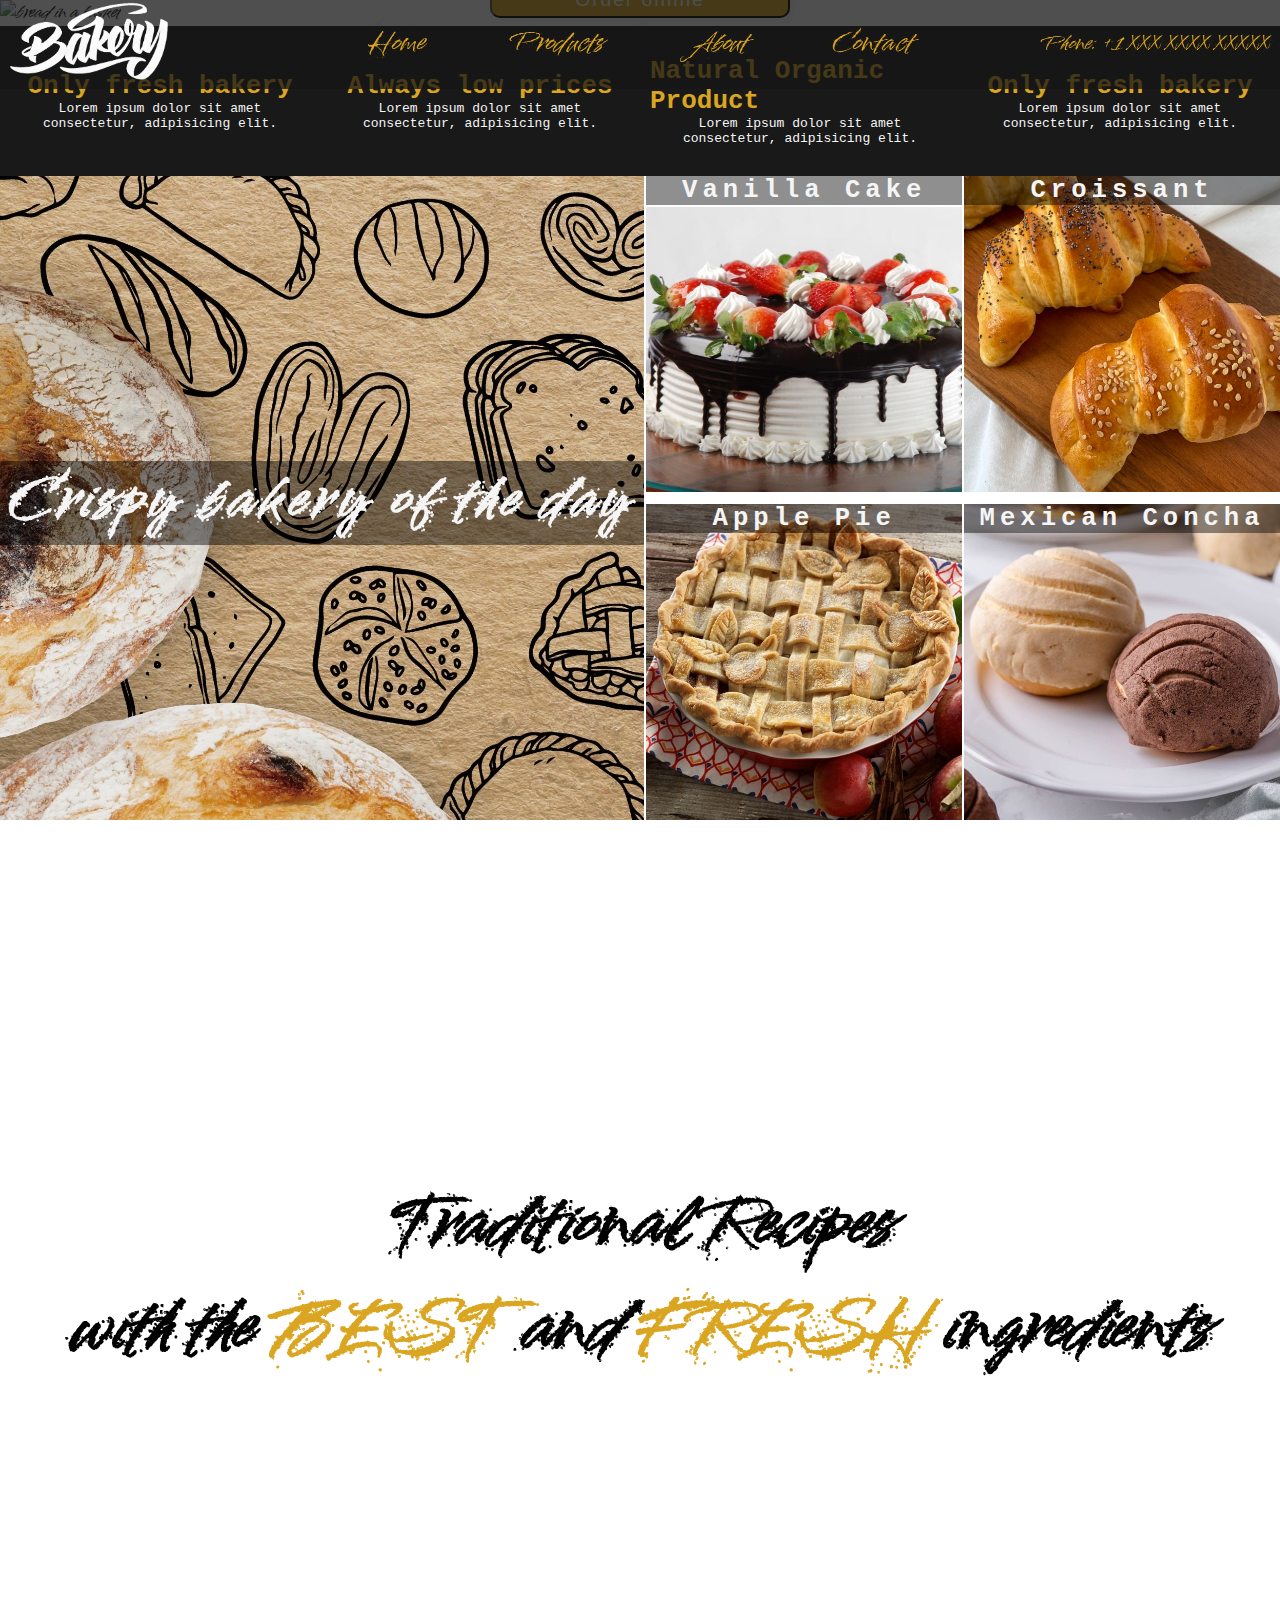
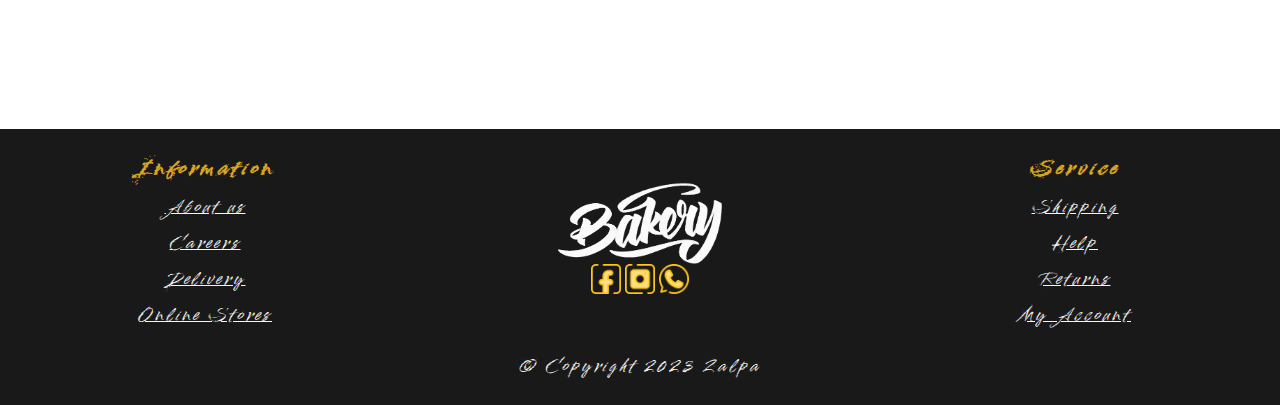
==== index.html @ f4e5ceb3 "first version" ====
<!DOCTYPE html>
<html lang="en">
    <head>
        <meta charset="UTF-8" />
        <meta name="viewport" content="width=device-width, initial-scale=1.0" />
        <title>Bakery</title>
        <link rel="stylesheet" href="./css/styles.css" />
        <script src="./js/scripts.js"></script>
    </head>
    <body>
        <nav id="navbar">
            <div class="logo">
                <img src="./imgs/logo2.png" alt="Logo bakery" />
            </div>
            <div class="menu">
                <div><a href="index.html">Home</a></div>
                <div><a href="./pages/products.html">Products</a></div>
                <div><a href="./pages/about.html">About</a></div>
                <div><a href="./pages/contact.html">Contact</a></div>
            </div>
            <div class="contact">
                <p>Phone: +1 XXX XXXX XXXXX</p>
            </div>
            <div class="hamburgercontainer">
                <div class="hamburgericon" onclick="openMenu(this)">
                    <div class="bar bar1"></div>
                    <div class="bar bar2"></div>
                    <div class="bar bar3"></div>
                </div>
            </div>
        </nav>
        <div id="menusmall" class="navcontainerlinkssmall">
            <a href="index.html">
                <span>HOME</span>
            </a>
            <a href="./pages/products.html">
                <span>PRODUCTS</span>
            </a>
            <a href="./pages/about.html">
                <span>ABOUT</span>
            </a>
            <a href="./pages/contact.html">
                <span>CONTACT</span>
            </a>
        </div>
        <section class="hero-banner">
            <img
                id="banner-img"
                src="./imgs/rye-sliced-bread-table.jpg"
                alt="bread in a basket"
            />
            <div class="first-text-banner">
                <span>
                    <span>M</span>
                    <span>a</span>
                    <span>k</span>
                    <span>e</span>
                </span>
                <span>
                    <span>C</span>
                    <span>r</span>
                    <span>i</span>
                    <span>s</span>
                    <span>p</span>
                    <span>y</span>
                </span>
                <span>
                    <span>B</span>
                    <span>r</span>
                    <span>e</span>
                    <span>a</span>
                    <span>d</span>
                </span>
            </div>
            <div class="second-text-banner">
                <span>
                    <span>W</span>
                    <span>i</span>
                    <span>t</span>
                    <span>h</span>
                </span>
                <span>
                    <span>L</span>
                    <span>o</span>
                    <span>v</span>
                    <span>e</span>
                </span>
            </div>
            <a href="./pages/products.html"
                ><button class="calltoAction">Order online</button></a
            >
        </section>
        <section class="features">
            <div class="feature">
                <h1>Only fresh bakery</h1>
                <p>Lorem ipsum dolor sit amet consectetur, adipisicing elit.</p>
            </div>
            <div class="feature">
                <h1>Always low prices</h1>
                <p>Lorem ipsum dolor sit amet consectetur, adipisicing elit.</p>
            </div>
            <div class="feature">
                <h1>Natural Organic Product</h1>
                <p>Lorem ipsum dolor sit amet consectetur, adipisicing elit.</p>
            </div>
            <div class="feature">
                <h1>Only fresh bakery</h1>
                <p>Lorem ipsum dolor sit amet consectetur, adipisicing elit.</p>
            </div>
        </section>
        <section class="gallery1">
            <div class="main-img">
                <img src="./imgs/half.jpg" alt="bread" />
                <p>Crispy bakery of the day</p>
            </div>
            <div class="cake">
                <img
                    src="./imgs/pastel_de_fresa_23942_orig.jpg"
                    alt="strawberry cake"
                />
                <p>Vanilla Cake</p>
            </div>
            <div class="croissant">
                <img src="./imgs/croissant.jpg" alt="croissant" />
                <p>Croissant</p>
            </div>
            <div class="pie">
                <img src="./imgs/applepie2770x628_8638.jpg" alt="apple pie" />
                <p>Apple Pie</p>
            </div>
            <div class="concha">
                <img
                    src="./imgs/concha-bread-recipe.jpg"
                    alt="concha mexican bread"
                />
                <p>Mexican Concha</p>
            </div>
        </section>
        <section class="parallax-background">
            <h1>Traditional Recipes</h1>
            <h1>
                with the <span class="highlighted">BEST</span> and
                <span class="highlighted">FRESH</span> ingredients
            </h1>
        </section>
        <footer>
            <div class="information">
                <h3>Information</h3>
                <a href="">About us</a>
                <a href="">Careers</a>
                <a href="">Delivery</a>
                <a href="">Online Stores</a>
            </div>
            <div class="service">
                <h3>Service</h3>
                <a href="">Shipping</a>
                <a href="">Help</a>
                <a href="">Returns</a>
                <a href="">My Account</a>
            </div>
            <div class="logo-social-media">
                <img src="./imgs/logo2.png" alt="Logo Bakery" />
                <div class="social-media">
                    <img src="./imgs/facebook.png" alt="facebook icon" />
                    <img src="./imgs/instagram.png" alt="instagram icon" />
                    <img src="./imgs/whatsapp.png" alt="whatsapp icon" />
                </div>
            </div>
            <div class="copyright">
                <p>© Copyright 2023 Zalpa</p>
            </div>
        </footer>
    </body>
</html>
---- css/styles.css ----
/* default styles*/
@import url('https://fonts.googleapis.com/css2?family=Splash&display=swap');

/*Variables declaration for colors*/
:root {
    --primary-color: whitesmoke;
    --secondary-color: goldenrod;
    --terciary-shadow: rgba(21, 21, 21, 0.753);
    --terciary-shadow2: rgba(0, 0, 0, 0.902);
    --terciary-shadow3: rgba(0, 0, 0, 0.438);
}

* {
    padding: 0;
    margin: 0;
    box-sizing: border-box;
}

body {
    font-family: 'Splash', cursive;
}

/* styles for navbar on phones, tablets and desktops*/
nav {
    display: grid;
    grid-template-columns: repeat(3, 1fr);
    grid-template-areas:
        'logo contact hamburger';
    background-color: var(--terciary-shadow);
    color: var(--secondary-color);
    padding: 0px 10px;
    position: fixed;
    top: 0;
    z-index: 3;
    transition: transform .3s linear;
}

nav a {
    color: var(--secondary-color);
    text-decoration: none;
    position: relative;
}

nav a::after {
    content: "";
    width: 0%;
    position: absolute;
    bottom: 0;
    left: 0;
    border-bottom: 3px solid var(--primary-color);
    transition: all .3s linear;
}

nav a:hover::after {
    width: 100%;
}

.logo {
    grid-area: logo;
}

.logo img {
    width: 75%;
}

.menu {
    grid-area: menu;
    display: none;
    justify-content: space-around;
    align-items: center;
    font-size: x-large;
}

.contact {
    grid-area: contact;
    display: flex;
    justify-content: flex-end;
    align-items: center;
    font-size: medium;
}

.hamburgercontainer {
    grid-area: hamburger;
}

/* Hamburger icon with movement */
.hamburgercontainer {
    display: flex;
    justify-content: end;
    align-items: center;
    grid-area: hamburger;
}

.hamburgericon {
    display: inline-block
}

.bar {
    width: 35px;
    height: 5px;
    background-color: var(--primary-color);
    margin-top: 6px;
    border-radius: 5px;
    transition: 0.4s;
}

.change .bar1 {
    transform: translate(0, 11px) rotate(-45deg);
}

.change .bar2 {
    opacity: 0;
}

.change .bar3 {
    transform: translate(0, -11px) rotate(45deg);
}

/*modal menu for small devices*/
.navcontainerlinkssmall {
    display: flex;
    flex-direction: column;
    justify-content: center;
    align-items: center;
    gap: 10px;
    width: 100%;
    height: 100vh;
    background-color: var(--terciary-shadow2);
    opacity: .8;
    position: fixed;
    top: 0;
    z-index: 2;
    transition: 0.4s;
    transform: translateX(-100%);
}

.navcontainerlinkssmall a {
    display: flex;
    flex-direction: column;
    align-items: center;
    text-decoration: none;
    color: var(--secondary-color);
}

.navcontainerlinkssmall.show {
    transform: translateX(0);
}

/*-------------------------------------*/
.hero-banner {
    position: relative;
    overflow: hidden;
    width: 100%;
}

.hero-banner>img {
    width: 1500px;
    object-position: -200px;
    transition: transform 5s ease-in-out;
}

.first-text-banner {
    position: absolute;
    top: 7%;
    left: 10%;
    color: var(--primary-color);
    font-size: 6vw;
    display: flex;
    gap: 15px;
}

.second-text-banner {
    position: absolute;
    top: 10%;
    left: 10%;
    color: var(--primary-color);
    font-size: 11vw;
    display: flex;
    gap: 15px;
}

.calltoAction {
    position: absolute;
    bottom: 30%;
    left: 50%;
    transform: translateX(-50%);
    background-color: var(--secondary-color);
    color: var(--primary-color);
    padding: 5px;
    border-radius: 10px;
    font-size: larger;
    letter-spacing: 2px;
    width: 150px;
    cursor: pointer;
    box-shadow: 5px 5px 5px var(--primary-color);
}

.calltoAction:hover {
    transform: translateX(-50%) translateY(10%);
    box-shadow: 5px 2px 5px var(--primary-color);
}

.features {
    font-family: 'Courier New', Courier, monospace;
    font-size: small;
    display: flex;
    flex-wrap: wrap;
    background-color: var(--terciary-shadow2);
}

.feature {
    flex: 1 1 300px;
    display: flex;
    flex-direction: column;
    justify-content: center;
    align-items: center;
    padding: 30px 10px;
}

.feature>h1 {
    color: var(--secondary-color);
}

.feature>p {
    color: var(--primary-color);
    text-align: center;
}

.gallery1 {
    display: grid;
    gap: 2px;
    grid-template-columns: 1fr;
    grid-template-areas:
        'main'
        'cake'
        'croissant'
        'pie'
        'concha';
}

.gallery1 img {
    width: 100%;
    object-fit: cover;
}

.main-img {
    grid-area: main;
    position: relative;
}

.main-img>p {
    background-color: var(--terciary-shadow3);
    position: absolute;
    top: 50%;
    transform: translateY(-50%);
    width: 100%;
    color: var(--primary-color);
    letter-spacing: 5px;
    font-size: 5vw;
    font-weight: bold;
    text-align: center;
}

.cake {
    grid-area: cake;
    position: relative;
}

.cake>p,
.croissant>p,
.pie>p,
.concha>p {
    background-color: var(--terciary-shadow3);
    position: absolute;
    top: 0;
    width: 100%;
    color: var(--primary-color);
    letter-spacing: 5px;
    font-size: 5vw;
    font-weight: bold;
    text-align: center;
    font-family: 'Courier New', Courier, monospace;
}

.croissant {
    grid-area: croissant;
    position: relative;
}

.pie {
    grid-area: pie;
    position: relative;
}

.concha {
    grid-area: concha;
    position: relative;
}

.parallax-background {
    height: 100vh;
    background-image: url('../imgs/white-flower-with-cooking-ingredients-table.jpg');
    background-position: center;
    background-size: cover;
    background-attachment: fixed;
    display: flex;
    flex-direction: column;
    justify-content: center;
    align-items: center;
}

.parallax-background>h1 {
    font-size: 8vw;
    text-align: center;
}

.highlighted {
    color: var(--secondary-color);
}

footer {
    display: grid;
    padding: 25px 0;
    gap: 25px;
    background-color: var(--terciary-shadow2);
    grid-template-columns: 1fr;
    grid-template-areas:
        'information'
        'service'
        'social'
        'copyright';
}

.information {
    grid-area: information;
    display: flex;
    gap: 10px;
    flex-direction: column;
    justify-content: center;
    align-items: center;
}

.service {
    grid-area: service;
    display: flex;
    gap: 10px;
    flex-direction: column;
    justify-content: center;
    align-items: center;
}

.information>a,
.service>a {
    color: var(--primary-color);
    letter-spacing: 3px;
}

.information>h3,
.service>h3 {
    color: var(--secondary-color);
    letter-spacing: 4px;
}

.logo-social-media {
    grid-area: social;
    display: flex;
    flex-direction: column;
    justify-content: center;
    align-items: center;
}

.logo-social-media>img {
    width: 40%;
}

.social-media img {
    width: 30px;
    cursor: pointer;
}

.copyright {
    grid-area: copyright;
    display: flex;
    justify-content: center;
    color: var(--primary-color);
    letter-spacing: 3px;
}

/*Styles for products page, this is Flex so I dont need to change the layout with different screen size*/
.page-title {
    background-color: var(--terciary-shadow2);
    color: var(--primary-color);
    display: flex;
    justify-content: center;
    padding: 30px 0;
    font-size: xx-large;
    letter-spacing: 3px;
}

.product-container {
    display: flex;
    justify-content: center;
    flex-wrap: wrap;
    gap: 10px;
    background-color: var(--terciary-shadow2);
    padding: 0 30px;
}

.product {
    flex: 0 1 300px;
    display: flex;
    flex-direction: column;
    justify-content: space-around;
    align-items: center;
    background-color: var(--terciary-shadow2);
    padding: 10px 0;
}

.product>img {
    width: 100%;
}

.product>p {
    color: var(--primary-color);
}

.product>h4 {
    color: var(--secondary-color);
}

.product>button {
    border-radius: 10px;
    border: 1px solid var(--secondary-color);
    color: var(--secondary-color);
    background-color: var(--terciary-shadow3);
    padding: 3px 10px;
}

/*-------------------------------------------------------*/
.about-us-container {
    display: grid;
    grid-template-columns: 1fr;
    gap: 3px;
    justify-content: center;
    grid-template-areas:
        'ustext'
        'usimg1'
        'usimg2';
}

.about-us-container img {
    width: 100%;
}

.about-us-text {
    grid-area: ustext;
    padding: 20px;
    font-family: 'Courier New', Courier, monospace;
}

.about-us-img1 {
    grid-area: usimg1;
    margin: auto;
    width: 100%;
}

.about-us-img2 {
    grid-area: usimg2;
    margin: auto;
    width: 100%;
}

.contact-container {
    display: flex;
    flex-wrap: wrap;
    gap: 50px;
    font-family: 'Courier New', Courier, monospace;
    padding: 10% 2%;
    font-size: x-large;
}

.contact-container>div {
    flex: 1 1 300px;
    display: flex;
    flex-direction: column;
    gap: 50px;
}

.form-contact {
    display: flex;
    flex-direction: column;
    gap: 10px;
    align-items: center;
    font-weight: bold;
}

.form-contact input {
    border-radius: 10px;
}

.form-contact button {
    border-radius: 10px;
    padding: 2px 10px;
    background-color: transparent;
    color: var(--secondary-color);
    border: 2px solid var(--secondary-color);
    font-weight: bold;
    font-size: large;
}

.form-contact>div {
    display: flex;
    width: 70%;
    justify-content: space-between;
}

@media only screen and (min-width: 821px) {
    nav {
        grid-template-columns: 1fr 2fr 1fr;
        grid-template-areas:
            'logo menu contact';
    }

    .menu {
        display: flex;
    }

    .logo img {
        width: 50%;
    }

    .hamburgercontainer {
        display: none;
    }

    .contact {
        font-size: larger;
    }

    .hero-banner>img {
        width: 100%;
        transform: scale(110%);
        object-position: 0px;
        transition: transform 5s ease-in-out;
    }

    .first-text-banner {
        top: 10%;
        left: 25%;
    }

    .second-text-banner {
        top: 15%;
        left: 25%;
    }

    .calltoAction {
        width: 300px;
    }

    .gallery1 {
        grid-template-columns: 2.04fr 1fr 1fr;
        grid-template-areas:
            'main cake croissant'
            'main pie concha';
    }

    .main-img>p {
        font-size: 4vw;
    }

    .cake>p,
    .croissant>p,
    .pie>p,
    .concha>p {
        font-size: 2vw;
    }

    .parallax-background>h1 {
        font-size: 5vw;
        text-align: center;
    }

    footer {
        grid-template-columns: repeat(3, 1fr);
        grid-template-areas:
            'information social service'
            'copyright copyright copyright';
    }

    .about-us-container {
        grid-template-columns: repeat(2, 1fr);
        grid-template-areas:
            'ustext ustext'
            'usimg1 usimg2';
    }

    .about-us-img1 {
        width: 70%;
    }

    .about-us-img2 {
        width: 70%;
    }
}
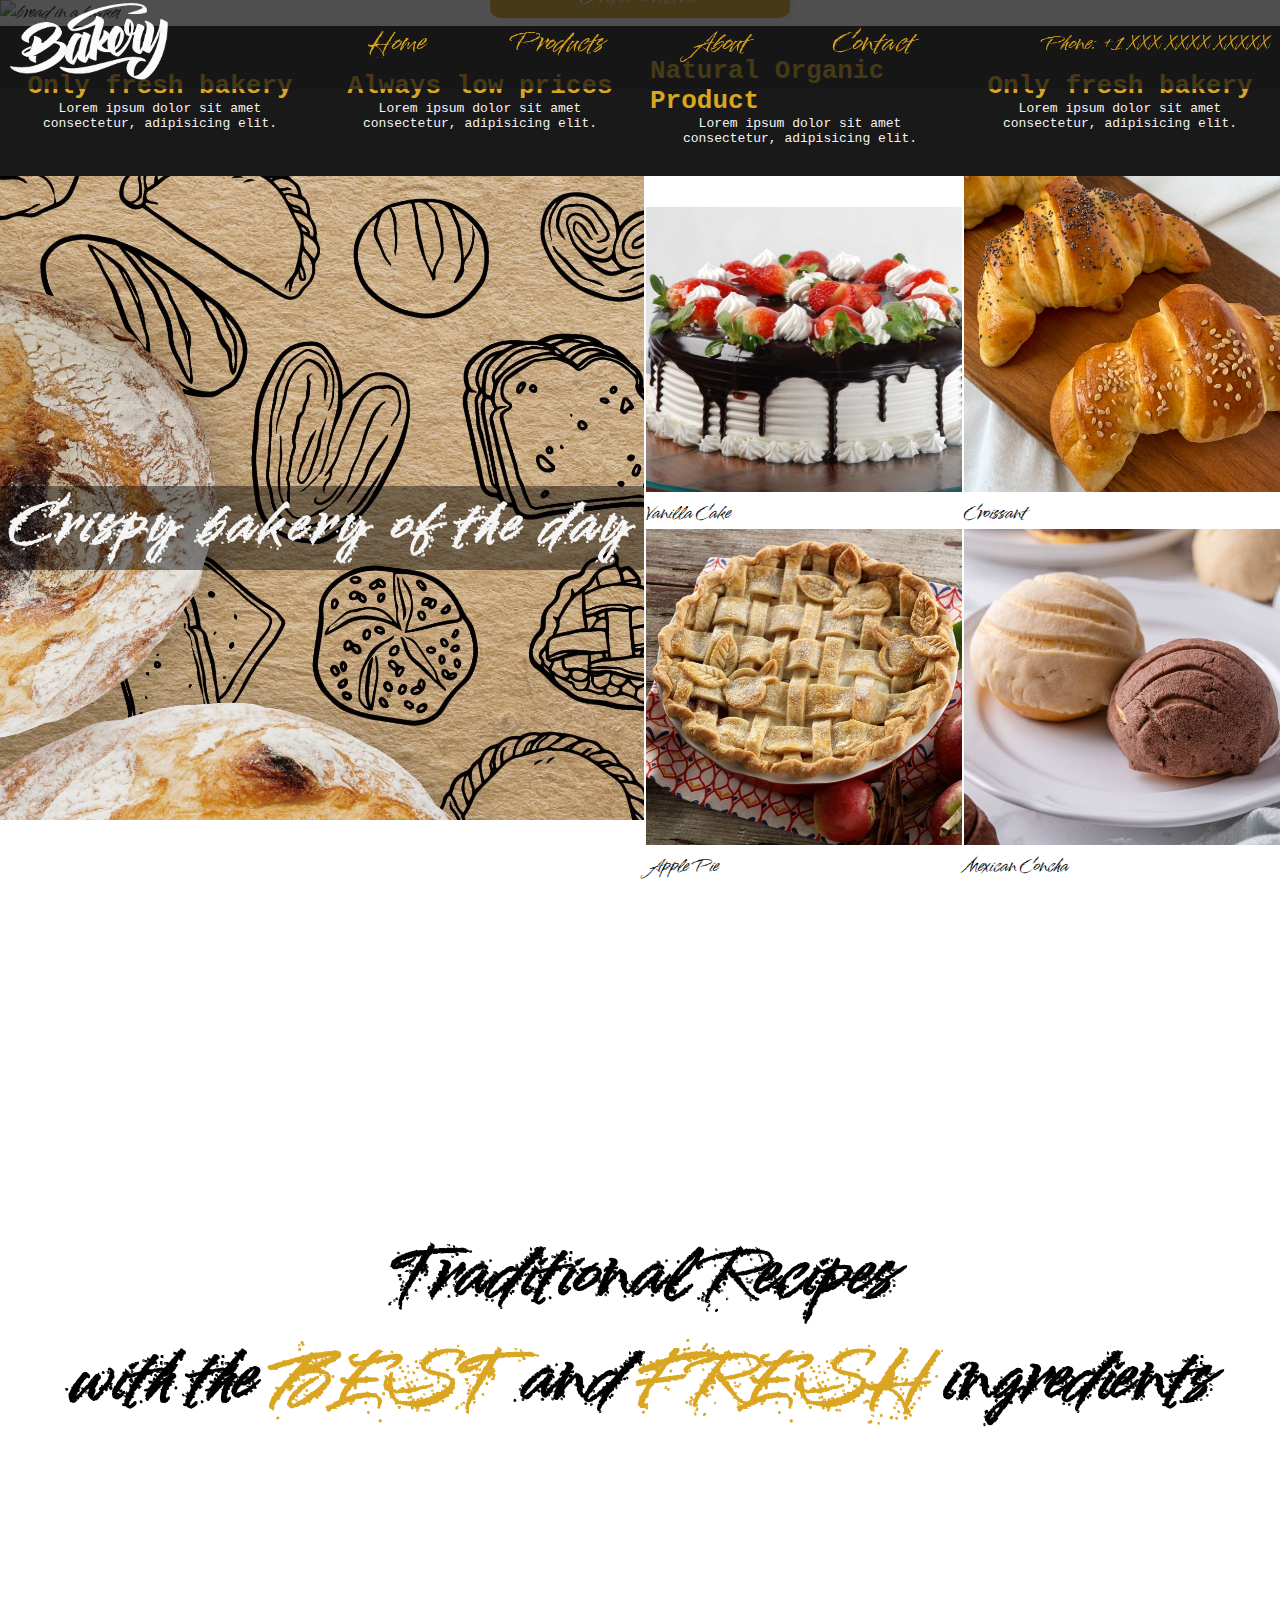
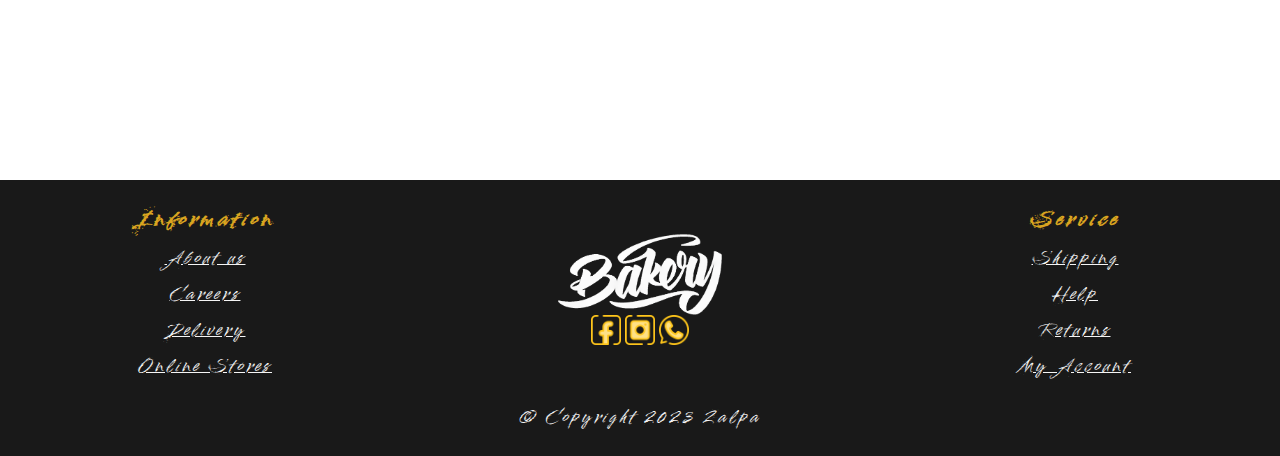
==== commit 796d14a1: "changes for valitation" ====
--- a/index.html
+++ b/index.html
@@ -8,6 +8,7 @@
         <script src="./js/scripts.js"></script>
     </head>
     <body>
+        <!-- This is the landing page -->
         <nav id="navbar">
             <div class="logo">
                 <img src="./imgs/logo2.png" alt="Logo bakery" />
@@ -50,44 +51,16 @@
                 alt="bread in a basket"
             />
             <div class="first-text-banner">
-                <span>
-                    <span>M</span>
-                    <span>a</span>
-                    <span>k</span>
-                    <span>e</span>
-                </span>
-                <span>
-                    <span>C</span>
-                    <span>r</span>
-                    <span>i</span>
-                    <span>s</span>
-                    <span>p</span>
-                    <span>y</span>
-                </span>
-                <span>
-                    <span>B</span>
-                    <span>r</span>
-                    <span>e</span>
-                    <span>a</span>
-                    <span>d</span>
-                </span>
+                <span>Make</span>
+                <span>Crispy</span>
+                <span>Bread</span>
             </div>
             <div class="second-text-banner">
-                <span>
-                    <span>W</span>
-                    <span>i</span>
-                    <span>t</span>
-                    <span>h</span>
-                </span>
-                <span>
-                    <span>L</span>
-                    <span>o</span>
-                    <span>v</span>
-                    <span>e</span>
-                </span>
+                <span>With</span>
+                <span>Love</span>
             </div>
             <a href="./pages/products.html"
-                ><button class="calltoAction">Order online</button></a
+                ><span class="calltoAction">Order online</span></a
             >
         </section>
         <section class="features">
@@ -111,7 +84,7 @@
         <section class="gallery1">
             <div class="main-img">
                 <img src="./imgs/half.jpg" alt="bread" />
-                <p>Crispy bakery of the day</p>
+                <h2>Crispy bakery of the day</h2>
             </div>
             <div class="cake">
                 <img
--- a/css/styles.css
+++ b/css/styles.css
@@ -146,7 +146,7 @@
     transform: translateX(0);
 }
 
-/*-------------------------------------*/
+/*----------------Banner---------------------*/
 .hero-banner {
     position: relative;
     overflow: hidden;
@@ -193,6 +193,7 @@
     width: 150px;
     cursor: pointer;
     box-shadow: 5px 5px 5px var(--primary-color);
+    text-align: center;
 }
 
 .calltoAction:hover {
@@ -200,6 +201,7 @@
     box-shadow: 5px 2px 5px var(--primary-color);
 }
 
+/* This part is a section with features */
 .features {
     font-family: 'Courier New', Courier, monospace;
     font-size: small;
@@ -226,6 +228,7 @@
     text-align: center;
 }
 
+/* This part is a section with a gallery in the main page */
 .gallery1 {
     display: grid;
     gap: 2px;
@@ -248,7 +251,7 @@
     position: relative;
 }
 
-.main-img>p {
+.main-img>h2 {
     background-color: var(--terciary-shadow3);
     position: absolute;
     top: 50%;
@@ -266,10 +269,10 @@
     position: relative;
 }
 
-.cake>p,
-.croissant>p,
-.pie>p,
-.concha>p {
+.cake>h2,
+.croissant>h2,
+.pie>h2,
+.concha>h2 {
     background-color: var(--terciary-shadow3);
     position: absolute;
     top: 0;
@@ -297,6 +300,7 @@
     position: relative;
 }
 
+/* This part is a section with the effect parallax */
 .parallax-background {
     height: 100vh;
     background-image: url('../imgs/white-flower-with-cooking-ingredients-table.jpg');
@@ -318,6 +322,7 @@
     color: var(--secondary-color);
 }
 
+/* This part is a the footer for all pages */
 footer {
     display: grid;
     padding: 25px 0;
@@ -436,7 +441,7 @@
     padding: 3px 10px;
 }
 
-/*-------------------------------------------------------*/
+/* This styles is for about us page*/
 .about-us-container {
     display: grid;
     grid-template-columns: 1fr;
@@ -514,6 +519,8 @@
     justify-content: space-between;
 }
 
+/* I use only two media queries, all above this point is for phones an tablets smaller than 821 px */
+/* And from here to bottom is for screen bigger than 821px*/
 @media only screen and (min-width: 821px) {
     nav {
         grid-template-columns: 1fr 2fr 1fr;
@@ -565,14 +572,14 @@
             'main pie concha';
     }
 
-    .main-img>p {
+    .main-img>h2 {
         font-size: 4vw;
     }
 
-    .cake>p,
-    .croissant>p,
-    .pie>p,
-    .concha>p {
+    .cake>h2,
+    .croissant>h2,
+    .pie>h2,
+    .concha>h2 {
         font-size: 2vw;
     }
 
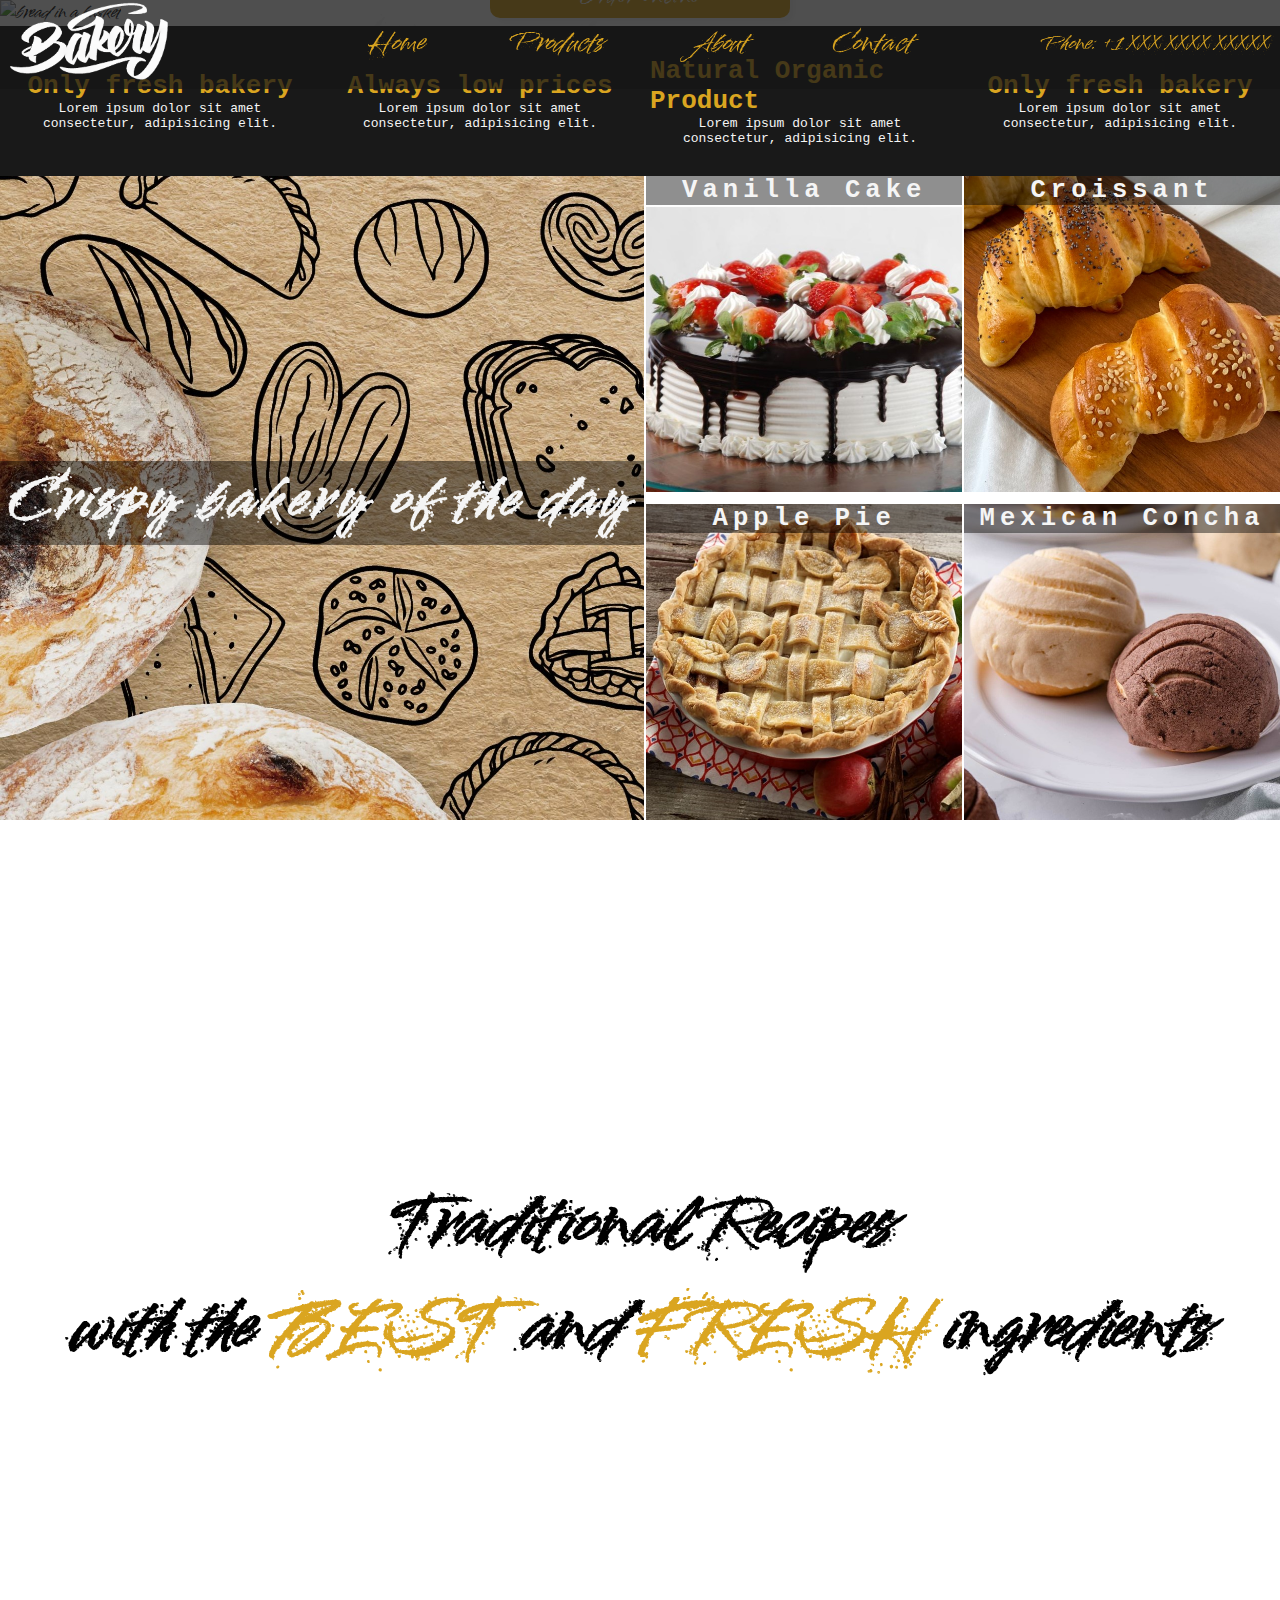
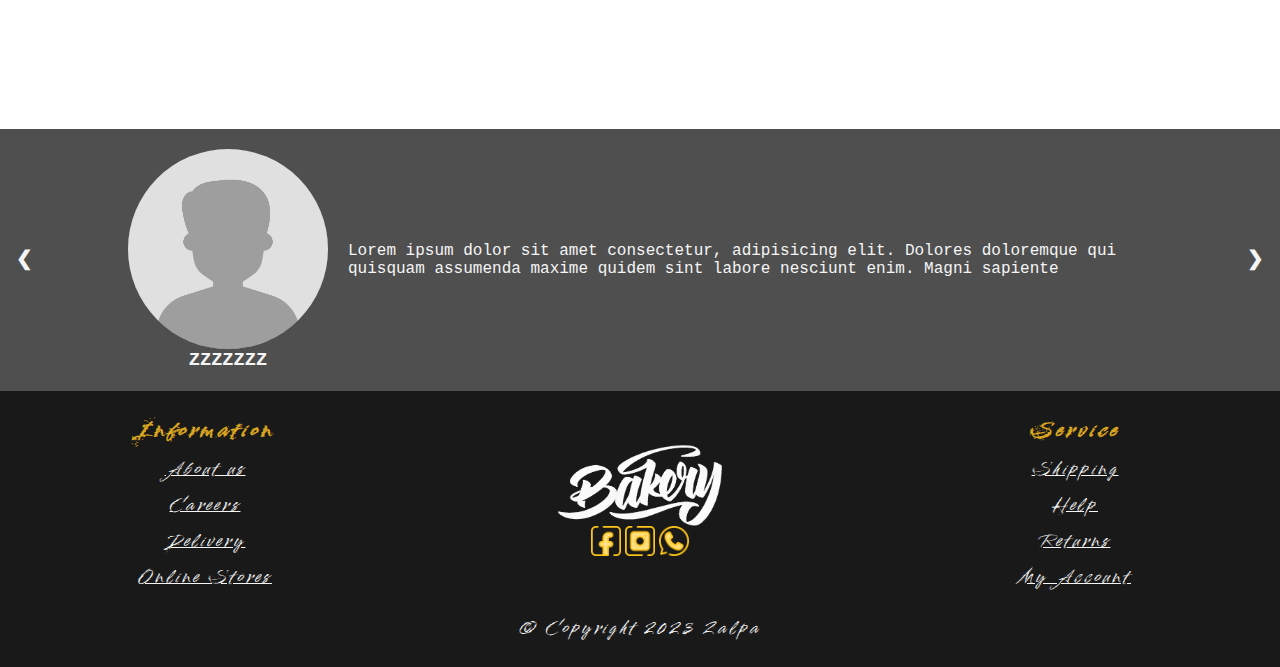
==== commit d93b8e0a: "testimonial section added" ====
--- a/index.html
+++ b/index.html
@@ -91,22 +91,22 @@
                     src="./imgs/pastel_de_fresa_23942_orig.jpg"
                     alt="strawberry cake"
                 />
-                <p>Vanilla Cake</p>
+                <h2>Vanilla Cake</h2>
             </div>
             <div class="croissant">
                 <img src="./imgs/croissant.jpg" alt="croissant" />
-                <p>Croissant</p>
+                <h2>Croissant</h2>
             </div>
             <div class="pie">
                 <img src="./imgs/applepie2770x628_8638.jpg" alt="apple pie" />
-                <p>Apple Pie</p>
+                <h2>Apple Pie</h2>
             </div>
             <div class="concha">
                 <img
                     src="./imgs/concha-bread-recipe.jpg"
                     alt="concha mexican bread"
                 />
-                <p>Mexican Concha</p>
+                <h2>Mexican Concha</h2>
             </div>
         </section>
         <section class="parallax-background">
@@ -115,6 +115,60 @@
                 with the <span class="highlighted">BEST</span> and
                 <span class="highlighted">FRESH</span> ingredients
             </h1>
+        </section>
+        <section class="testimonial-container">
+            <div class="testimonial" id="testimonial1">
+                <div class="profile">
+                    <img
+                        src="./imgs/anonymous_profile.png"
+                        alt="profile picture"
+                    />
+                    <h3>XXXXXXX</h3>
+                </div>
+                <div class="comment">
+                    <p>
+                        Lorem ipsum dolor sit amet consectetur, adipisicing
+                        elit. Dolores doloremque qui quisquam assumenda maxime
+                        quidem sint labore nesciunt enim. Magni sapiente
+                        recusandae architecto natus ab sunt, consectetur quis
+                        quasi laboriosam.
+                    </p>
+                </div>
+            </div>
+            <div class="testimonial" id="testimonial2">
+                <div class="profile">
+                    <img
+                        src="./imgs/anonymous_profile.png"
+                        alt="profile picture"
+                    />
+                    <h3>YYYYYY</h3>
+                </div>
+                <div class="comment">
+                    <p>
+                        Lorem ipsum dolor sit amet consectetur, adipisicing
+                        elit. Dolores doloremque qui quisquam assumenda maxime s
+                        ab sunt, consectetur quis quasi laboriosam.
+                    </p>
+                </div>
+            </div>
+            <div class="testimonial show" id="testimonial3">
+                <div class="profile">
+                    <img
+                        src="./imgs/anonymous_profile.png"
+                        alt="profile picture"
+                    />
+                    <h3>ZZZZZZZ</h3>
+                </div>
+                <div class="comment">
+                    <p>
+                        Lorem ipsum dolor sit amet consectetur, adipisicing
+                        elit. Dolores doloremque qui quisquam assumenda maxime
+                        quidem sint labore nesciunt enim. Magni sapiente
+                    </p>
+                </div>
+            </div>
+            <a class="prev" onclick="changeTestimonial(-1)">&#10094;</a>
+            <a class="next" onclick="changeTestimonial(1)">&#10095;</a>
         </section>
         <footer>
             <div class="information">
--- a/css/styles.css
+++ b/css/styles.css
@@ -519,6 +519,68 @@
     justify-content: space-between;
 }
 
+/* This is the testimonial section*/
+.testimonial-container {
+    background-color: var(--terciary-shadow);
+    display: flex;
+    justify-content: center;
+    position: relative;
+    padding: 20px 0;
+    font-family: 'Courier New', Courier, monospace;
+    color: var(--primary-color);
+}
+
+.testimonial {
+    width: 80%;
+    display: none;
+    flex-wrap: wrap;
+    justify-content: center;
+    align-items: center;
+    gap: 20px;
+}
+
+.show {
+    display: flex;
+}
+
+.profile {
+    flex: 0 1 200px;
+    display: flex;
+    flex-direction: column;
+    align-items: center;
+}
+
+.profile img {
+    width: 50%;
+    border-radius: 50%;
+}
+
+.comment {
+    flex: 1 1 200px;
+}
+
+.prev,
+.next {
+    cursor: pointer;
+    position: absolute;
+    top: 50%;
+    width: auto;
+    margin-top: -30px;
+    padding: 16px;
+    font-weight: bold;
+    font-size: 20px;
+    border-radius: 0 3px 3px 0;
+    user-select: none;
+}
+
+.prev {
+    left: 0;
+}
+
+.next {
+    right: 0;
+}
+
 /* I use only two media queries, all above this point is for phones an tablets smaller than 821 px */
 /* And from here to bottom is for screen bigger than 821px*/
 @media only screen and (min-width: 821px) {
@@ -609,4 +671,8 @@
     .about-us-img2 {
         width: 70%;
     }
+
+    .profile img {
+        width: 100%;
+    }
 }